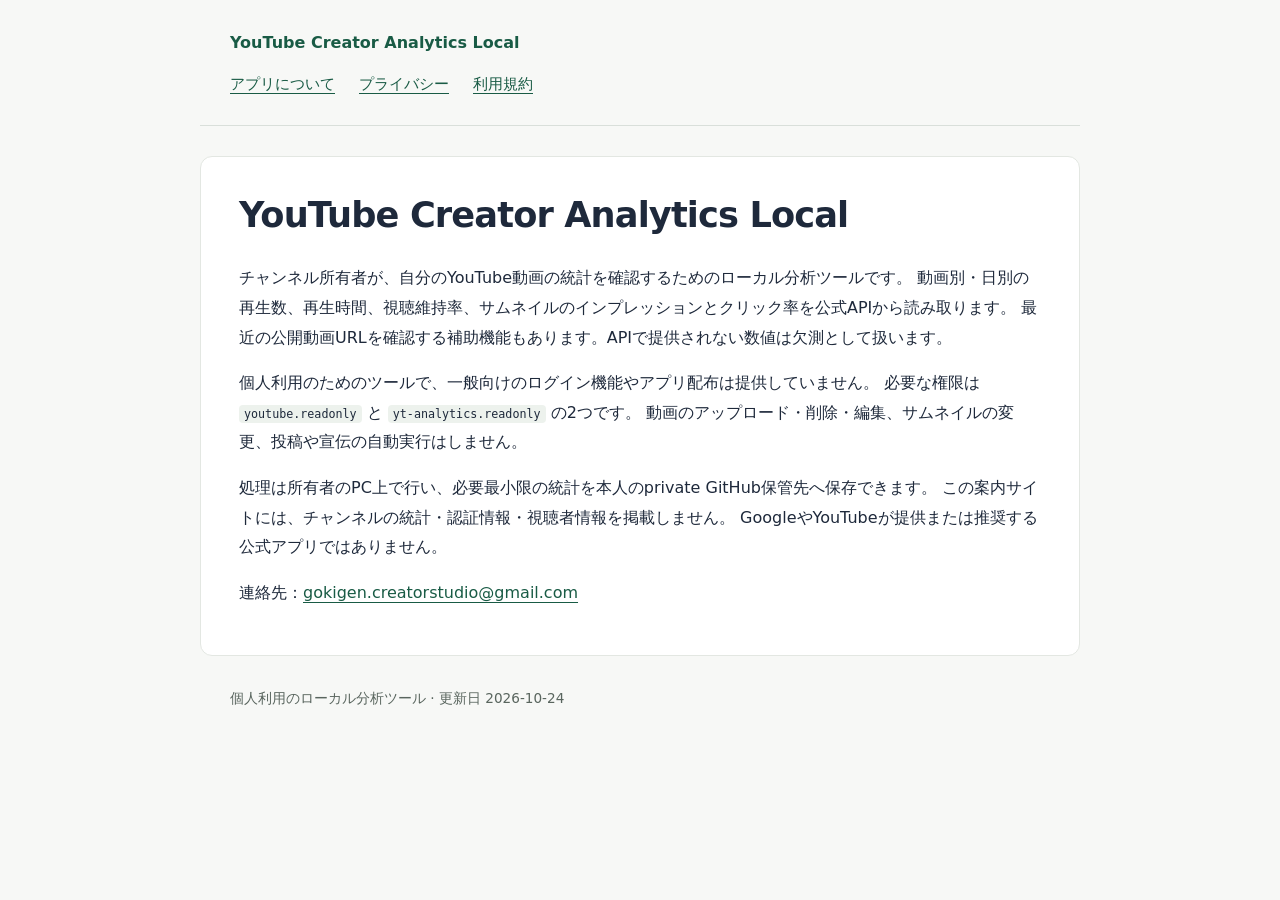
==== index.html @ e4007e04 "Publish personal analytics app information and policies" ====
<!doctype html>
<html lang="ja"><head><meta charset="utf-8"><meta name="viewport" content="width=device-width,initial-scale=1">
<title>アプリについて | YouTube Creator Analytics Local</title>
<meta name="description" content="所有者が自分のYouTubeチャンネル統計を読み取る個人用ツールの案内。">
<link rel="stylesheet" href="style.css"></head><body>
<header><a class="brand" href="index.html">YouTube Creator Analytics Local</a>
<nav aria-label="案内ページ"><a href="index.html">アプリについて</a><a href="privacy.html">プライバシー</a><a href="terms.html">利用規約</a></nav></header>
<main><h1>YouTube Creator Analytics Local</h1>
<p>チャンネル所有者が、自分のYouTube動画の統計を確認するためのローカル分析ツールです。 動画別・日別の再生数、再生時間、視聴維持率、サムネイルのインプレッションとクリック率を公式APIから読み取ります。 最近の公開動画URLを確認する補助機能もあります。APIで提供されない数値は欠測として扱います。</p>
<p>個人利用のためのツールで、一般向けのログイン機能やアプリ配布は提供していません。 必要な権限は <code>youtube.readonly</code> と <code>yt-analytics.readonly</code> の2つです。 動画のアップロード・削除・編集、サムネイルの変更、投稿や宣伝の自動実行はしません。</p>
<p>処理は所有者のPC上で行い、必要最小限の統計を本人のprivate GitHub保管先へ保存できます。 この案内サイトには、チャンネルの統計・認証情報・視聴者情報を掲載しません。 GoogleやYouTubeが提供または推奨する公式アプリではありません。</p>
<p>連絡先：<a href="mailto:gokigen.creatorstudio@gmail.com">gokigen.creatorstudio@gmail.com</a></p></main><footer>個人利用のローカル分析ツール · 更新日 2026-10-24</footer></body></html>
---- style.css ----
*{box-sizing:border-box}html{color:#1e293b;background:#f7f8f6;font-family:system-ui,"Yu Gothic",Meiryo,sans-serif;line-height:1.85}body{margin:0}header,main,footer{max-width:880px;margin:auto;padding:28px 30px}header{border-bottom:1px solid #d9dfda}a{color:#195b45;text-underline-offset:4px}a:hover{color:#0b3e2d}.brand{font-weight:700;text-decoration:none}nav{display:flex;flex-wrap:wrap;gap:12px 24px;margin-top:12px;font-size:.92rem}main{background:#fff;border:1px solid #e3e7e2;border-radius:12px;margin:30px auto;padding:32px 38px}h1{font-size:clamp(1.6rem,4vw,2.2rem);line-height:1.45;letter-spacing:-.025em;margin-top:0}h2{font-size:1.2rem;margin-top:2rem}p{overflow-wrap:anywhere}code{font-size:.9em;background:#edf2ed;padding:2px 5px;border-radius:4px}footer{color:#59655e;font-size:.85rem;padding-top:0}@media(max-width:600px){header,footer{padding-left:20px;padding-right:20px}main{border-radius:0;margin:18px 0;padding:24px 20px;border-left:0;border-right:0}}
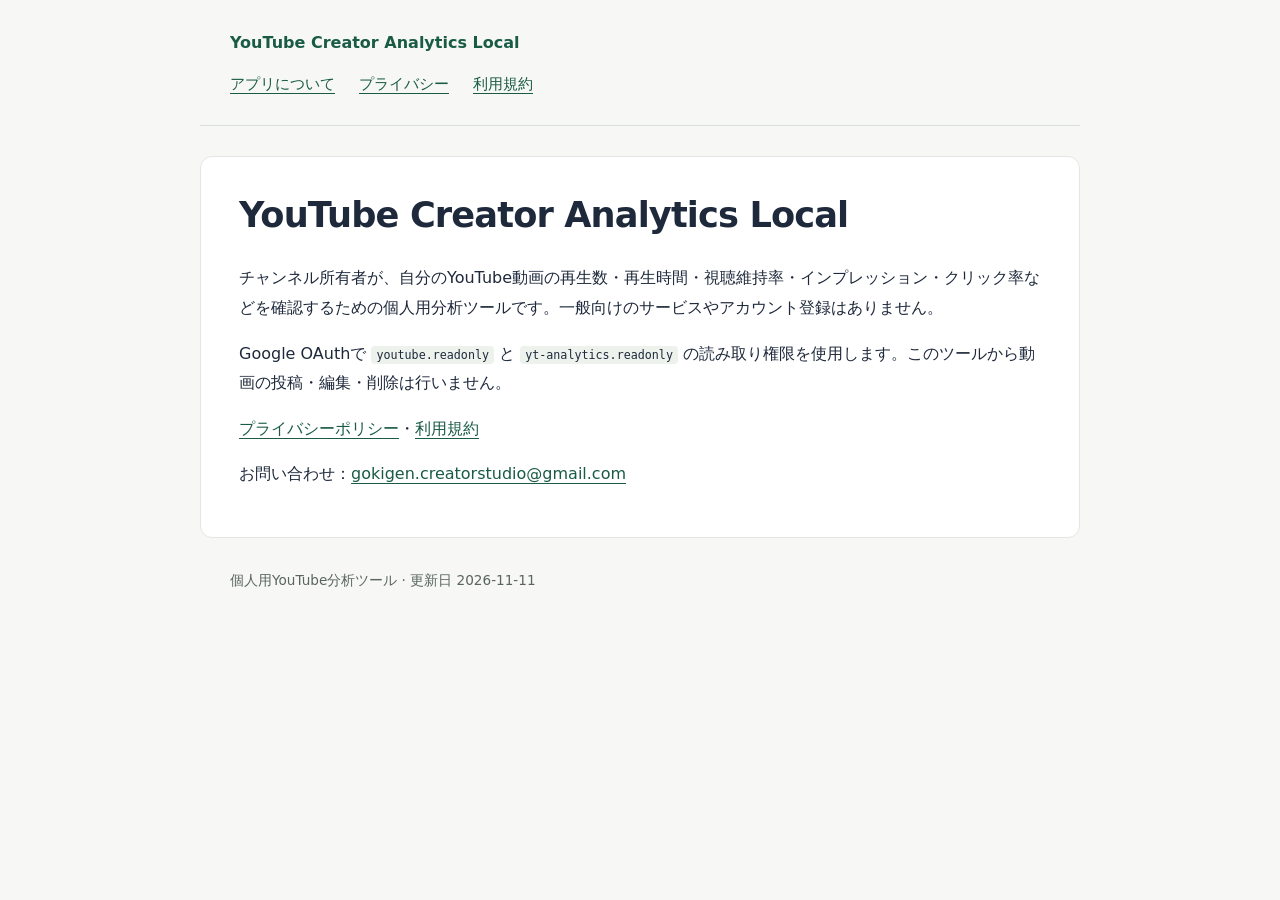
==== commit 1162ffa0: "docs(oauth): simplify existing analytics index.html" ====
--- a/index.html
+++ b/index.html
@@ -1,12 +1,13 @@
 <!doctype html>
 <html lang="ja"><head><meta charset="utf-8"><meta name="viewport" content="width=device-width,initial-scale=1">
 <title>アプリについて | YouTube Creator Analytics Local</title>
-<meta name="description" content="所有者が自分のYouTubeチャンネル統計を読み取る個人用ツールの案内。">
+<meta name="description" content="自身のYouTubeチャンネルの統計を確認する個人用ツールの案内。">
 <link rel="stylesheet" href="style.css"></head><body>
 <header><a class="brand" href="index.html">YouTube Creator Analytics Local</a>
 <nav aria-label="案内ページ"><a href="index.html">アプリについて</a><a href="privacy.html">プライバシー</a><a href="terms.html">利用規約</a></nav></header>
 <main><h1>YouTube Creator Analytics Local</h1>
-<p>チャンネル所有者が、自分のYouTube動画の統計を確認するためのローカル分析ツールです。 動画別・日別の再生数、再生時間、視聴維持率、サムネイルのインプレッションとクリック率を公式APIから読み取ります。 最近の公開動画URLを確認する補助機能もあります。APIで提供されない数値は欠測として扱います。</p>
-<p>個人利用のためのツールで、一般向けのログイン機能やアプリ配布は提供していません。 必要な権限は <code>youtube.readonly</code> と <code>yt-analytics.readonly</code> の2つです。 動画のアップロード・削除・編集、サムネイルの変更、投稿や宣伝の自動実行はしません。</p>
-<p>処理は所有者のPC上で行い、必要最小限の統計を本人のprivate GitHub保管先へ保存できます。 この案内サイトには、チャンネルの統計・認証情報・視聴者情報を掲載しません。 GoogleやYouTubeが提供または推奨する公式アプリではありません。</p>
-<p>連絡先：<a href="mailto:gokigen.creatorstudio@gmail.com">gokigen.creatorstudio@gmail.com</a></p></main><footer>個人利用のローカル分析ツール · 更新日 2026-10-24</footer></body></html>+<p>チャンネル所有者が、自分のYouTube動画の再生数・再生時間・視聴維持率・インプレッション・クリック率などを確認するための個人用分析ツールです。一般向けのサービスやアカウント登録はありません。</p>
+<p>Google OAuthで <code>youtube.readonly</code> と <code>yt-analytics.readonly</code> の読み取り権限を使用します。このツールから動画の投稿・編集・削除は行いません。</p>
+<p><a href="privacy.html">プライバシーポリシー</a>・<a href="terms.html">利用規約</a></p>
+<p>お問い合わせ：<a href="mailto:gokigen.creatorstudio@gmail.com">gokigen.creatorstudio@gmail.com</a></p></main>
+<footer>個人用YouTube分析ツール · 更新日 2026-11-11</footer></body></html>
